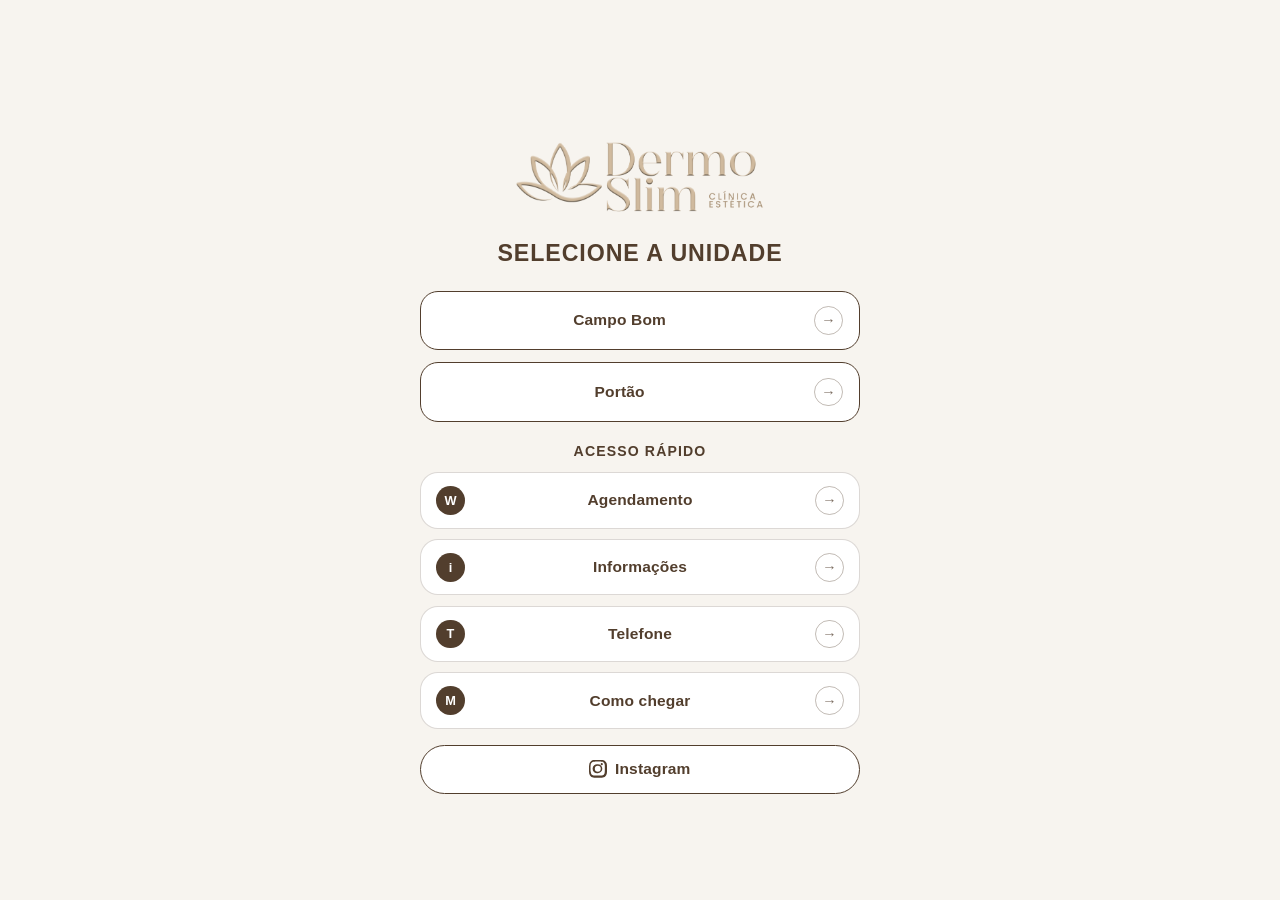
==== index.html @ 3d74a1a8 "Refine home selection layout with equal unit buttons and quick links. Center the selection page, mov" ====
<!doctype html>
<html lang="pt-BR">
  <head>
    <meta charset="UTF-8" />
    <meta name="viewport" content="width=device-width, initial-scale=1.0" />
    <title>Clínica Dermo Slim | Selecione a unidade</title>
    <meta
      name="description"
      content="Selecione a unidade da Clínica Dermo Slim para acessar agendamento, informações e localização."
    />
    <link rel="icon" type="image/png" href="image/logotipo/favicon-dermoslim.png" />
    <link rel="stylesheet" href="styles.css" />
  </head>
  <body>
    <div class="page selection-page">
      <main class="main">
        <div class="logo-wrap">
          <img
            class="logo"
            src="image/logotipo/logo-h-dermo-slim-clinica-dourado.png"
            alt="Clínica Dermo Slim"
          />
        </div>
        <h1>Selecione a unidade</h1>
        <nav class="links" aria-label="Selecionar unidade">
          <a class="btn unit-btn" href="campobom/">
            <span class="btn-label">Campo Bom</span>
            <span class="btn-arrow" aria-hidden="true">→</span>
          </a>
          <a class="btn unit-btn" href="portao/">
            <span class="btn-label">Portão</span>
            <span class="btn-arrow" aria-hidden="true">→</span>
          </a>
        </nav>
        <h2 class="subheading">Acesso rápido</h2>
        <nav class="links quick-links" aria-label="Botões de acesso rápido">
          <a class="btn quick-btn" href="#">
            <span class="quick-icon" aria-hidden="true">W</span>
            <span class="btn-label">Agendamento</span>
            <span class="btn-arrow" aria-hidden="true">→</span>
          </a>
          <a class="btn quick-btn" href="#">
            <span class="quick-icon" aria-hidden="true">i</span>
            <span class="btn-label">Informações</span>
            <span class="btn-arrow" aria-hidden="true">→</span>
          </a>
          <a class="btn quick-btn" href="#">
            <span class="quick-icon" aria-hidden="true">T</span>
            <span class="btn-label">Telefone</span>
            <span class="btn-arrow" aria-hidden="true">→</span>
          </a>
          <a class="btn quick-btn" href="#">
            <span class="quick-icon" aria-hidden="true">M</span>
            <span class="btn-label">Como chegar</span>
            <span class="btn-arrow" aria-hidden="true">→</span>
          </a>
        </nav>
        <a
          class="btn instagram-btn"
          href="https://www.instagram.com/clinicadermoslim/"
          target="_blank"
          rel="noopener noreferrer"
          aria-label="Instagram da Clínica Dermo Slim"
        >
          <svg class="instagram-icon" viewBox="0 0 16 16" aria-hidden="true">
            <path
              fill="currentColor"
              d="M8 3.9A4.1 4.1 0 1 0 8 12a4.1 4.1 0 0 0 0-8.2Zm0 6.8a2.7 2.7 0 1 1 0-5.4 2.7 2.7 0 0 1 0 5.4ZM12.6 3.8a1 1 0 1 1-2 0 1 1 0 0 1 2 0ZM8 1.4c2.1 0 2.4 0 3.2.1.6 0 .9.1 1.2.2.4.2.7.4 1 .7.3.3.5.6.7 1 .1.3.2.6.2 1.2.1.8.1 1.1.1 3.2s0 2.4-.1 3.2c0 .6-.1.9-.2 1.2a2.8 2.8 0 0 1-1.7 1.7c-.3.1-.6.2-1.2.2-.8.1-1.1.1-3.2.1s-2.4 0-3.2-.1c-.6 0-.9-.1-1.2-.2a2.8 2.8 0 0 1-1.7-1.7c-.1-.3-.2-.6-.2-1.2C1.4 10.4 1.4 10 1.4 8s0-2.4.1-3.2c0-.6.1-.9.2-1.2.2-.4.4-.7.7-1 .3-.3.6-.5 1-.7.3-.1.6-.2 1.2-.2C5.6 1.4 5.9 1.4 8 1.4Zm0-1.4C5.9 0 5.6 0 4.8 0 4 0 3.5.2 3.1.3a4.2 4.2 0 0 0-1.5 1A4.2 4.2 0 0 0 .6 2.8C.4 3.2.2 3.7.2 4.6 0 5.4 0 5.7 0 8s0 2.6.1 3.4c0 .9.2 1.4.4 1.8a4.2 4.2 0 0 0 1 1.5 4.2 4.2 0 0 0 1.5 1c.4.2.9.4 1.8.4.8.1 1.1.1 3.4.1s2.6 0 3.4-.1c.9 0 1.4-.2 1.8-.4a4.2 4.2 0 0 0 1.5-1 4.2 4.2 0 0 0 1-1.5c.2-.4.4-.9.4-1.8.1-.8.1-1.1.1-3.4s0-2.6-.1-3.4c0-.9-.2-1.4-.4-1.8a4.2 4.2 0 0 0-1-1.5 4.2 4.2 0 0 0-1.5-1c-.4-.2-.9-.4-1.8-.4C10.6 0 10.3 0 8 0Z"
            />
          </svg>
          Instagram
        </a>
      </main>
    </div>
  </body>
</html>
---- styles.css ----
:root {
  --cocoa: #523e2d;
  --golden-nude: #bda486;
  --champagne: #c9a96a;
  --rose: #c57f7a;
  --pearl: #f7f4ef;
  --white: #ffffff;
  --graphite: #2e2a26;
}

* {
  box-sizing: border-box;
}

body {
  margin: 0;
  min-height: 100vh;
  background: var(--pearl);
  color: var(--graphite);
  font-family: "Avenir Next", "Montserrat", "Segoe UI", "Helvetica Neue", Arial, sans-serif;
}

.page {
  min-height: 100vh;
  display: flex;
  flex-direction: column;
  justify-content: space-between;
}

.selection-page {
  justify-content: center;
}

.main {
  width: min(100%, 30rem);
  margin: 0 auto;
  padding: 2rem 1.25rem 1rem;
}

.logo-wrap {
  display: flex;
  justify-content: center;
  margin-bottom: 1.5rem;
}

.logo {
  width: min(75vw, 16rem);
  height: auto;
}

h1 {
  margin: 0 0 1.5rem;
  text-align: center;
  color: var(--cocoa);
  font-size: 1.3rem;
  letter-spacing: 0.04em;
  font-weight: 700;
  text-transform: uppercase;
}

.links {
  display: flex;
  flex-direction: column;
  gap: 0.75rem;
}

.subheading {
  margin: 1.35rem 0 0.8rem;
  text-align: center;
  color: var(--cocoa);
  font-size: 0.88rem;
  letter-spacing: 0.08em;
  font-weight: 700;
  text-transform: uppercase;
}

.btn {
  display: block;
  width: 100%;
  border: 1px solid var(--cocoa);
  border-radius: 18px;
  padding: 0.9rem 1rem;
  text-decoration: none;
  text-align: center;
  background: var(--white);
  color: var(--cocoa);
  font-weight: 600;
  font-size: 0.97rem;
  letter-spacing: 0.01em;
  transition: transform 0.15s ease, box-shadow 0.15s ease;
}

.btn-label {
  flex: 1;
}

.btn-arrow {
  width: 1.8rem;
  height: 1.8rem;
  border-radius: 50%;
  border: 1px solid rgba(82, 62, 45, 0.35);
  display: inline-flex;
  align-items: center;
  justify-content: center;
  font-size: 0.9rem;
  color: rgba(82, 62, 45, 0.75);
}

.unit-btn {
  display: flex;
  align-items: center;
  justify-content: space-between;
  gap: 0.75rem;
  font-weight: 700;
}

.quick-links {
  gap: 0.65rem;
}

.quick-btn {
  display: flex;
  align-items: center;
  justify-content: space-between;
  gap: 0.75rem;
  padding: 0.8rem 0.95rem;
  background: #fff;
  border-color: rgba(82, 62, 45, 0.2);
}

.quick-icon {
  width: 1.8rem;
  height: 1.8rem;
  border-radius: 50%;
  background: var(--cocoa);
  color: var(--white);
  font-size: 0.8rem;
  font-weight: 700;
  display: inline-flex;
  align-items: center;
  justify-content: center;
  flex-shrink: 0;
}

.btn.primary {
  background: var(--cocoa);
  color: var(--white);
  border-color: var(--cocoa);
}

.btn.disabled {
  opacity: 0.62;
}

.btn:active {
  transform: scale(0.99);
}

.btn:focus-visible {
  outline: 2px solid var(--champagne);
  outline-offset: 2px;
}

.footer {
  background: linear-gradient(180deg, rgba(189, 164, 134, 0.22) 0%, rgba(82, 62, 45, 0.08) 100%);
  border-top: 1px solid rgba(82, 62, 45, 0.15);
  padding: 1rem 1.25rem 1.3rem;
}

.footer-content {
  width: min(100%, 30rem);
  margin: 0 auto;
  display: flex;
  flex-direction: column;
  align-items: center;
  gap: 0.65rem;
}

.address {
  margin: 0;
  text-align: center;
  font-size: 0.9rem;
  color: var(--graphite);
}

.address-link {
  color: inherit;
  text-decoration: none;
}

.address-link:focus-visible {
  outline: 2px solid var(--champagne);
  outline-offset: 2px;
  border-radius: 4px;
}

.instagram-link {
  display: inline-flex;
  align-items: center;
  gap: 0.5rem;
  color: var(--cocoa);
  text-decoration: none;
  font-weight: 600;
  font-size: 0.9rem;
}

.instagram-btn {
  margin-top: 1rem;
  display: flex;
  align-items: center;
  justify-content: center;
  gap: 0.5rem;
  border-radius: 999px;
}

.instagram-icon {
  width: 1.1rem;
  height: 1.1rem;
  display: inline-block;
}

.note {
  margin: 0.35rem 0 0;
  text-align: center;
  color: rgba(46, 42, 38, 0.78);
  font-size: 0.8rem;
}

@media (min-width: 768px) {
  .main {
    padding-top: 3rem;
  }

  h1 {
    font-size: 1.45rem;
  }

  .btn:hover {
    transform: translateY(-1px);
    box-shadow: 0 8px 20px rgba(82, 62, 45, 0.12);
  }
}
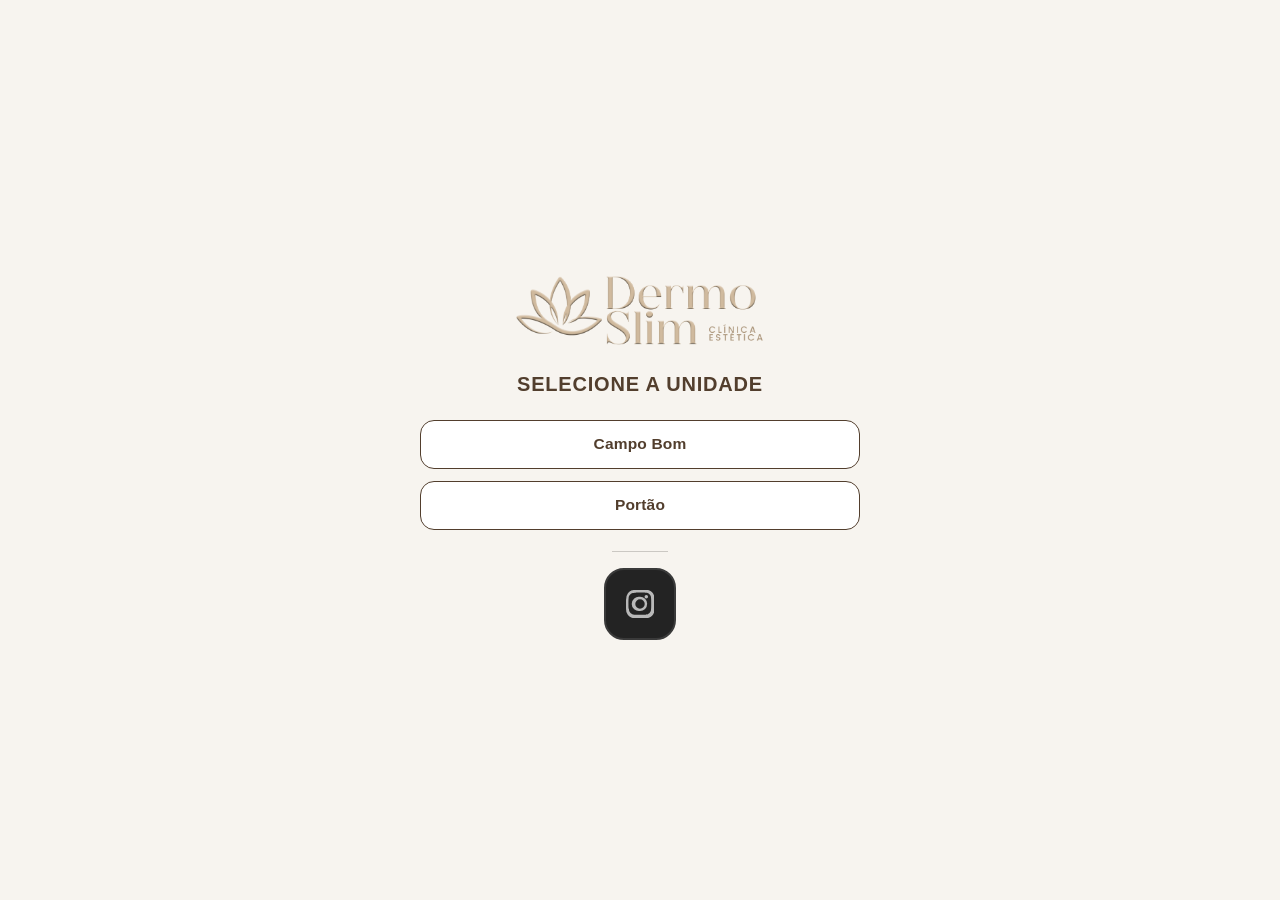
==== commit e156654a: "Simplify selection page and unify social icon strip layout. Keep home focused on city selection plus" ====
--- a/index.html
+++ b/index.html
@@ -23,53 +23,28 @@
         </div>
         <h1>Selecione a unidade</h1>
         <nav class="links" aria-label="Selecionar unidade">
-          <a class="btn unit-btn" href="campobom/">
-            <span class="btn-label">Campo Bom</span>
-            <span class="btn-arrow" aria-hidden="true">→</span>
-          </a>
-          <a class="btn unit-btn" href="portao/">
-            <span class="btn-label">Portão</span>
-            <span class="btn-arrow" aria-hidden="true">→</span>
-          </a>
+          <a class="btn" href="campobom/">Campo Bom</a>
+          <a class="btn" href="portao/">Portão</a>
         </nav>
-        <h2 class="subheading">Acesso rápido</h2>
-        <nav class="links quick-links" aria-label="Botões de acesso rápido">
-          <a class="btn quick-btn" href="#">
-            <span class="quick-icon" aria-hidden="true">W</span>
-            <span class="btn-label">Agendamento</span>
-            <span class="btn-arrow" aria-hidden="true">→</span>
-          </a>
-          <a class="btn quick-btn" href="#">
-            <span class="quick-icon" aria-hidden="true">i</span>
-            <span class="btn-label">Informações</span>
-            <span class="btn-arrow" aria-hidden="true">→</span>
-          </a>
-          <a class="btn quick-btn" href="#">
-            <span class="quick-icon" aria-hidden="true">T</span>
-            <span class="btn-label">Telefone</span>
-            <span class="btn-arrow" aria-hidden="true">→</span>
-          </a>
-          <a class="btn quick-btn" href="#">
-            <span class="quick-icon" aria-hidden="true">M</span>
-            <span class="btn-label">Como chegar</span>
-            <span class="btn-arrow" aria-hidden="true">→</span>
-          </a>
-        </nav>
-        <a
-          class="btn instagram-btn"
-          href="https://www.instagram.com/clinicadermoslim/"
-          target="_blank"
-          rel="noopener noreferrer"
-          aria-label="Instagram da Clínica Dermo Slim"
-        >
-          <svg class="instagram-icon" viewBox="0 0 16 16" aria-hidden="true">
-            <path
-              fill="currentColor"
-              d="M8 3.9A4.1 4.1 0 1 0 8 12a4.1 4.1 0 0 0 0-8.2Zm0 6.8a2.7 2.7 0 1 1 0-5.4 2.7 2.7 0 0 1 0 5.4ZM12.6 3.8a1 1 0 1 1-2 0 1 1 0 0 1 2 0ZM8 1.4c2.1 0 2.4 0 3.2.1.6 0 .9.1 1.2.2.4.2.7.4 1 .7.3.3.5.6.7 1 .1.3.2.6.2 1.2.1.8.1 1.1.1 3.2s0 2.4-.1 3.2c0 .6-.1.9-.2 1.2a2.8 2.8 0 0 1-1.7 1.7c-.3.1-.6.2-1.2.2-.8.1-1.1.1-3.2.1s-2.4 0-3.2-.1c-.6 0-.9-.1-1.2-.2a2.8 2.8 0 0 1-1.7-1.7c-.1-.3-.2-.6-.2-1.2C1.4 10.4 1.4 10 1.4 8s0-2.4.1-3.2c0-.6.1-.9.2-1.2.2-.4.4-.7.7-1 .3-.3.6-.5 1-.7.3-.1.6-.2 1.2-.2C5.6 1.4 5.9 1.4 8 1.4Zm0-1.4C5.9 0 5.6 0 4.8 0 4 0 3.5.2 3.1.3a4.2 4.2 0 0 0-1.5 1A4.2 4.2 0 0 0 .6 2.8C.4 3.2.2 3.7.2 4.6 0 5.4 0 5.7 0 8s0 2.6.1 3.4c0 .9.2 1.4.4 1.8a4.2 4.2 0 0 0 1 1.5 4.2 4.2 0 0 0 1.5 1c.4.2.9.4 1.8.4.8.1 1.1.1 3.4.1s2.6 0 3.4-.1c.9 0 1.4-.2 1.8-.4a4.2 4.2 0 0 0 1.5-1 4.2 4.2 0 0 0 1-1.5c.2-.4.4-.9.4-1.8.1-.8.1-1.1.1-3.4s0-2.6-.1-3.4c0-.9-.2-1.4-.4-1.8a4.2 4.2 0 0 0-1-1.5 4.2 4.2 0 0 0-1.5-1c-.4-.2-.9-.4-1.8-.4C10.6 0 10.3 0 8 0Z"
-            />
-          </svg>
-          Instagram
-        </a>
+        <section class="social-strip" aria-label="Redes sociais">
+          <div class="social-divider"></div>
+          <div class="social-row single">
+            <a
+              class="social-icon-btn"
+              href="https://www.instagram.com/clinicadermoslim/"
+              target="_blank"
+              rel="noopener noreferrer"
+              aria-label="Instagram da Clínica Dermo Slim"
+            >
+              <svg class="social-icon" viewBox="0 0 16 16" aria-hidden="true">
+                <path
+                  fill="currentColor"
+                  d="M8 3.9A4.1 4.1 0 1 0 8 12a4.1 4.1 0 0 0 0-8.2Zm0 6.8a2.7 2.7 0 1 1 0-5.4 2.7 2.7 0 0 1 0 5.4ZM12.6 3.8a1 1 0 1 1-2 0 1 1 0 0 1 2 0ZM8 1.4c2.1 0 2.4 0 3.2.1.6 0 .9.1 1.2.2.4.2.7.4 1 .7.3.3.5.6.7 1 .1.3.2.6.2 1.2.1.8.1 1.1.1 3.2s0 2.4-.1 3.2c0 .6-.1.9-.2 1.2a2.8 2.8 0 0 1-1.7 1.7c-.3.1-.6.2-1.2.2-.8.1-1.1.1-3.2.1s-2.4 0-3.2-.1c-.6 0-.9-.1-1.2-.2a2.8 2.8 0 0 1-1.7-1.7c-.1-.3-.2-.6-.2-1.2C1.4 10.4 1.4 10 1.4 8s0-2.4.1-3.2c0-.6.1-.9.2-1.2.2-.4.4-.7.7-1 .3-.3.6-.5 1-.7.3-.1.6-.2 1.2-.2C5.6 1.4 5.9 1.4 8 1.4Zm0-1.4C5.9 0 5.6 0 4.8 0 4 0 3.5.2 3.1.3a4.2 4.2 0 0 0-1.5 1A4.2 4.2 0 0 0 .6 2.8C.4 3.2.2 3.7.2 4.6 0 5.4 0 5.7 0 8s0 2.6.1 3.4c0 .9.2 1.4.4 1.8a4.2 4.2 0 0 0 1 1.5 4.2 4.2 0 0 0 1.5 1c.4.2.9.4 1.8.4.8.1 1.1.1 3.4.1s2.6 0 3.4-.1c.9 0 1.4-.2 1.8-.4a4.2 4.2 0 0 0 1.5-1 4.2 4.2 0 0 0 1-1.5c.2-.4.4-.9.4-1.8.1-.8.1-1.1.1-3.4s0-2.6-.1-3.4c0-.9-.2-1.4-.4-1.8a4.2 4.2 0 0 0-1-1.5 4.2 4.2 0 0 0-1.5-1c-.4-.2-.9-.4-1.8-.4C10.6 0 10.3 0 8 0Z"
+                />
+              </svg>
+            </a>
+          </div>
+        </section>
       </main>
     </div>
   </body>
--- a/styles.css
+++ b/styles.css
@@ -1,11 +1,12 @@
 :root {
   --cocoa: #523e2d;
-  --golden-nude: #bda486;
   --champagne: #c9a96a;
-  --rose: #c57f7a;
   --pearl: #f7f4ef;
   --white: #ffffff;
   --graphite: #2e2a26;
+  --social-bg: #232323;
+  --social-border: #3a3a3a;
+  --social-icon: #b8b8b8;
 }
 
 * {
@@ -24,7 +25,6 @@
   min-height: 100vh;
   display: flex;
   flex-direction: column;
-  justify-content: space-between;
 }
 
 .selection-page {
@@ -34,7 +34,7 @@
 .main {
   width: min(100%, 30rem);
   margin: 0 auto;
-  padding: 2rem 1.25rem 1rem;
+  padding: 2rem 1.25rem 1.25rem;
 }
 
 .logo-wrap {
@@ -52,7 +52,7 @@
   margin: 0 0 1.5rem;
   text-align: center;
   color: var(--cocoa);
-  font-size: 1.3rem;
+  font-size: 1.25rem;
   letter-spacing: 0.04em;
   font-weight: 700;
   text-transform: uppercase;
@@ -64,116 +64,90 @@
   gap: 0.75rem;
 }
 
-.subheading {
-  margin: 1.35rem 0 0.8rem;
-  text-align: center;
-  color: var(--cocoa);
-  font-size: 0.88rem;
-  letter-spacing: 0.08em;
-  font-weight: 700;
-  text-transform: uppercase;
-}
-
 .btn {
   display: block;
   width: 100%;
   border: 1px solid var(--cocoa);
-  border-radius: 18px;
+  border-radius: 14px;
   padding: 0.9rem 1rem;
   text-decoration: none;
   text-align: center;
   background: var(--white);
   color: var(--cocoa);
-  font-weight: 600;
+  font-weight: 650;
   font-size: 0.97rem;
   letter-spacing: 0.01em;
   transition: transform 0.15s ease, box-shadow 0.15s ease;
 }
 
-.btn-label {
-  flex: 1;
-}
-
-.btn-arrow {
-  width: 1.8rem;
-  height: 1.8rem;
-  border-radius: 50%;
-  border: 1px solid rgba(82, 62, 45, 0.35);
-  display: inline-flex;
-  align-items: center;
-  justify-content: center;
-  font-size: 0.9rem;
-  color: rgba(82, 62, 45, 0.75);
-}
-
-.unit-btn {
-  display: flex;
-  align-items: center;
-  justify-content: space-between;
-  gap: 0.75rem;
-  font-weight: 700;
-}
-
-.quick-links {
-  gap: 0.65rem;
-}
-
-.quick-btn {
-  display: flex;
-  align-items: center;
-  justify-content: space-between;
-  gap: 0.75rem;
-  padding: 0.8rem 0.95rem;
-  background: #fff;
-  border-color: rgba(82, 62, 45, 0.2);
-}
-
-.quick-icon {
-  width: 1.8rem;
-  height: 1.8rem;
-  border-radius: 50%;
-  background: var(--cocoa);
-  color: var(--white);
-  font-size: 0.8rem;
-  font-weight: 700;
-  display: inline-flex;
-  align-items: center;
-  justify-content: center;
-  flex-shrink: 0;
-}
-
 .btn.primary {
   background: var(--cocoa);
   color: var(--white);
-  border-color: var(--cocoa);
 }
 
 .btn.disabled {
   opacity: 0.62;
 }
 
-.btn:active {
-  transform: scale(0.99);
-}
-
-.btn:focus-visible {
+.btn:focus-visible,
+.social-icon-btn:focus-visible,
+.address-link:focus-visible {
   outline: 2px solid var(--champagne);
   outline-offset: 2px;
 }
 
+.btn:active,
+.social-icon-btn:active {
+  transform: scale(0.98);
+}
+
+.social-strip {
+  margin-top: 1.35rem;
+}
+
+.social-divider {
+  width: 56px;
+  height: 1px;
+  margin: 0 auto 1rem;
+  background: rgba(46, 42, 38, 0.22);
+}
+
+.social-row {
+  display: flex;
+  justify-content: center;
+  gap: 0.85rem;
+}
+
+.social-row.single {
+  justify-content: center;
+}
+
+.social-icon-btn {
+  width: 72px;
+  height: 72px;
+  border-radius: 20px;
+  border: 2px solid var(--social-border);
+  background: var(--social-bg);
+  color: var(--social-icon);
+  display: inline-flex;
+  align-items: center;
+  justify-content: center;
+  text-decoration: none;
+  transition: transform 0.15s ease, border-color 0.15s ease;
+}
+
+.social-icon {
+  width: 28px;
+  height: 28px;
+}
+
 .footer {
-  background: linear-gradient(180deg, rgba(189, 164, 134, 0.22) 0%, rgba(82, 62, 45, 0.08) 100%);
-  border-top: 1px solid rgba(82, 62, 45, 0.15);
-  padding: 1rem 1.25rem 1.3rem;
+  padding: 0 1.25rem 1.4rem;
 }
 
 .footer-content {
   width: min(100%, 30rem);
   margin: 0 auto;
-  display: flex;
-  flex-direction: column;
-  align-items: center;
-  gap: 0.65rem;
 }
 
 .address {
@@ -188,55 +162,16 @@
   text-decoration: none;
 }
 
-.address-link:focus-visible {
-  outline: 2px solid var(--champagne);
-  outline-offset: 2px;
-  border-radius: 4px;
-}
-
-.instagram-link {
-  display: inline-flex;
-  align-items: center;
-  gap: 0.5rem;
-  color: var(--cocoa);
-  text-decoration: none;
-  font-weight: 600;
-  font-size: 0.9rem;
-}
-
-.instagram-btn {
-  margin-top: 1rem;
-  display: flex;
-  align-items: center;
-  justify-content: center;
-  gap: 0.5rem;
-  border-radius: 999px;
-}
-
-.instagram-icon {
-  width: 1.1rem;
-  height: 1.1rem;
-  display: inline-block;
-}
-
 .note {
-  margin: 0.35rem 0 0;
+  margin: 0.6rem 0 0;
   text-align: center;
-  color: rgba(46, 42, 38, 0.78);
-  font-size: 0.8rem;
+  font-size: 0.82rem;
+  color: rgba(46, 42, 38, 0.75);
 }
 
 @media (min-width: 768px) {
-  .main {
-    padding-top: 3rem;
-  }
-
-  h1 {
-    font-size: 1.45rem;
-  }
-
-  .btn:hover {
+  .btn:hover,
+  .social-icon-btn:hover {
     transform: translateY(-1px);
-    box-shadow: 0 8px 20px rgba(82, 62, 45, 0.12);
   }
 }
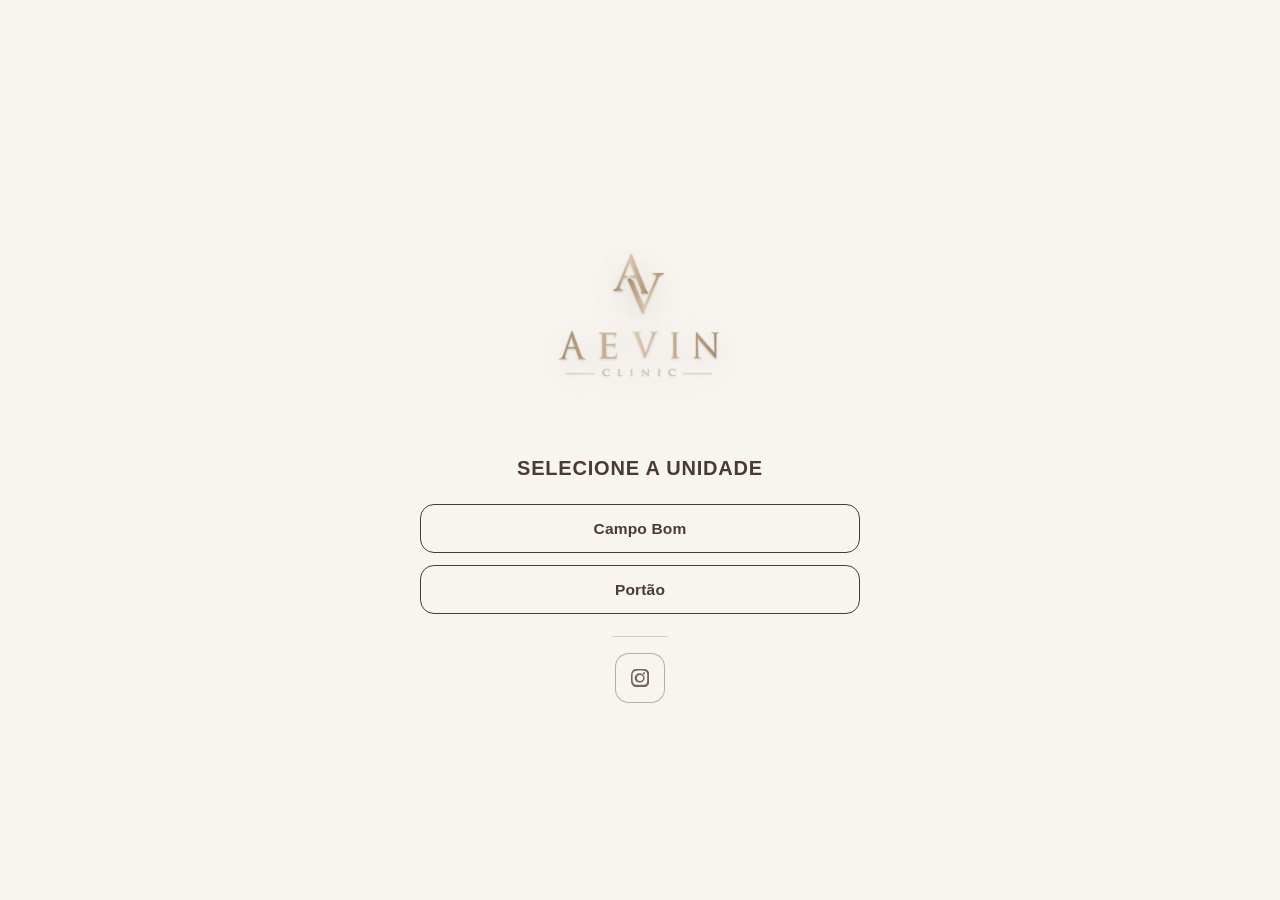
==== commit 38806d45: "Rebrand site to Aevin Clinic with new logo and palette. Replace Dermo Slim assets with Aevin identit" ====
--- a/index.html
+++ b/index.html
@@ -3,12 +3,12 @@
   <head>
     <meta charset="UTF-8" />
     <meta name="viewport" content="width=device-width, initial-scale=1.0" />
-    <title>Clínica Dermo Slim | Selecione a unidade</title>
+    <title>Aevin Clinic | Selecione a unidade</title>
     <meta
       name="description"
-      content="Selecione a unidade da Clínica Dermo Slim para acessar agendamento, informações e localização."
+      content="Selecione a unidade da Aevin Clinic para acessar agendamento, informações e localização."
     />
-    <link rel="icon" type="image/png" href="image/logotipo/favicon-dermoslim.png" />
+    <link rel="icon" type="image/png" href="image/logotipo/favicon-aevin.png" />
     <link rel="stylesheet" href="styles.css" />
   </head>
   <body>
@@ -17,8 +17,8 @@
         <div class="logo-wrap">
           <img
             class="logo"
-            src="image/logotipo/logo-h-dermo-slim-clinica-dourado.png"
-            alt="Clínica Dermo Slim"
+            src="image/logotipo/logo-aevin.png"
+            alt="Aevin Clinic"
           />
         </div>
         <h1>Selecione a unidade</h1>
@@ -34,7 +34,7 @@
               href="https://www.instagram.com/clinicadermoslim/"
               target="_blank"
               rel="noopener noreferrer"
-              aria-label="Instagram da Clínica Dermo Slim"
+              aria-label="Instagram da Aevin Clinic"
             >
               <svg class="social-icon" viewBox="0 0 16 16" aria-hidden="true">
                 <path
--- a/styles.css
+++ b/styles.css
@@ -1,12 +1,10 @@
 :root {
-  --cocoa: #523e2d;
-  --champagne: #c9a96a;
-  --pearl: #f7f4ef;
-  --white: #ffffff;
-  --graphite: #2e2a26;
-  --social-bg: #232323;
-  --social-border: #3a3a3a;
-  --social-icon: #b8b8b8;
+  --champagne: #d8c3a3;
+  --off-white: #f8f5f1;
+  --beige: #e9e1d6;
+  --bronze: #b9986d;
+  --espresso: #4a3a31;
+  --warm-gray: #b8b1a8;
 }
 
 * {
@@ -16,8 +14,8 @@
 body {
   margin: 0;
   min-height: 100vh;
-  background: var(--pearl);
-  color: var(--graphite);
+  background: var(--off-white);
+  color: var(--espresso);
   font-family: "Avenir Next", "Montserrat", "Segoe UI", "Helvetica Neue", Arial, sans-serif;
 }
 
@@ -25,9 +23,6 @@
   min-height: 100vh;
   display: flex;
   flex-direction: column;
-}
-
-.selection-page {
   justify-content: center;
 }
 
@@ -44,14 +39,18 @@
 }
 
 .logo {
-  width: min(75vw, 16rem);
+  width: min(70vw, 14rem);
   height: auto;
+  filter:
+    drop-shadow(0 1px 1px rgba(74, 58, 49, 0.18))
+    drop-shadow(0 6px 14px rgba(74, 58, 49, 0.16))
+    drop-shadow(0 14px 28px rgba(185, 152, 109, 0.18));
 }
 
 h1 {
   margin: 0 0 1.5rem;
   text-align: center;
-  color: var(--cocoa);
+  color: var(--espresso);
   font-size: 1.25rem;
   letter-spacing: 0.04em;
   font-weight: 700;
@@ -67,22 +66,17 @@
 .btn {
   display: block;
   width: 100%;
-  border: 1px solid var(--cocoa);
+  border: 1.5px solid var(--espresso);
   border-radius: 14px;
   padding: 0.9rem 1rem;
   text-decoration: none;
   text-align: center;
-  background: var(--white);
-  color: var(--cocoa);
+  background: var(--off-white);
+  color: var(--espresso);
   font-weight: 650;
   font-size: 0.97rem;
   letter-spacing: 0.01em;
-  transition: transform 0.15s ease, box-shadow 0.15s ease;
-}
-
-.btn.primary {
-  background: var(--cocoa);
-  color: var(--white);
+  transition: transform 0.15s ease, border-color 0.15s ease, color 0.15s ease;
 }
 
 .btn.disabled {
@@ -92,7 +86,7 @@
 .btn:focus-visible,
 .social-icon-btn:focus-visible,
 .address-link:focus-visible {
-  outline: 2px solid var(--champagne);
+  outline: 2px solid var(--bronze);
   outline-offset: 2px;
 }
 
@@ -109,13 +103,13 @@
   width: 56px;
   height: 1px;
   margin: 0 auto 1rem;
-  background: rgba(46, 42, 38, 0.22);
+  background: rgba(74, 58, 49, 0.22);
 }
 
 .social-row {
   display: flex;
   justify-content: center;
-  gap: 0.85rem;
+  gap: 0.65rem;
 }
 
 .social-row.single {
@@ -123,22 +117,22 @@
 }
 
 .social-icon-btn {
-  width: 72px;
-  height: 72px;
-  border-radius: 20px;
-  border: 2px solid var(--social-border);
-  background: var(--social-bg);
-  color: var(--social-icon);
+  width: 50px;
+  height: 50px;
+  border-radius: 14px;
+  border: 1.5px solid rgba(74, 58, 49, 0.38);
+  background: var(--off-white);
+  color: rgba(74, 58, 49, 0.76);
   display: inline-flex;
   align-items: center;
   justify-content: center;
   text-decoration: none;
-  transition: transform 0.15s ease, border-color 0.15s ease;
+  transition: transform 0.15s ease, border-color 0.15s ease, color 0.15s ease;
 }
 
 .social-icon {
-  width: 28px;
-  height: 28px;
+  width: 18px;
+  height: 18px;
 }
 
 .footer {
@@ -154,7 +148,7 @@
   margin: 0;
   text-align: center;
   font-size: 0.9rem;
-  color: var(--graphite);
+  color: var(--espresso);
 }
 
 .address-link {
@@ -166,12 +160,14 @@
   margin: 0.6rem 0 0;
   text-align: center;
   font-size: 0.82rem;
-  color: rgba(46, 42, 38, 0.75);
+  color: rgba(74, 58, 49, 0.75);
 }
 
 @media (min-width: 768px) {
   .btn:hover,
   .social-icon-btn:hover {
     transform: translateY(-1px);
+    border-color: rgba(74, 58, 49, 0.58);
+    color: var(--espresso);
   }
 }
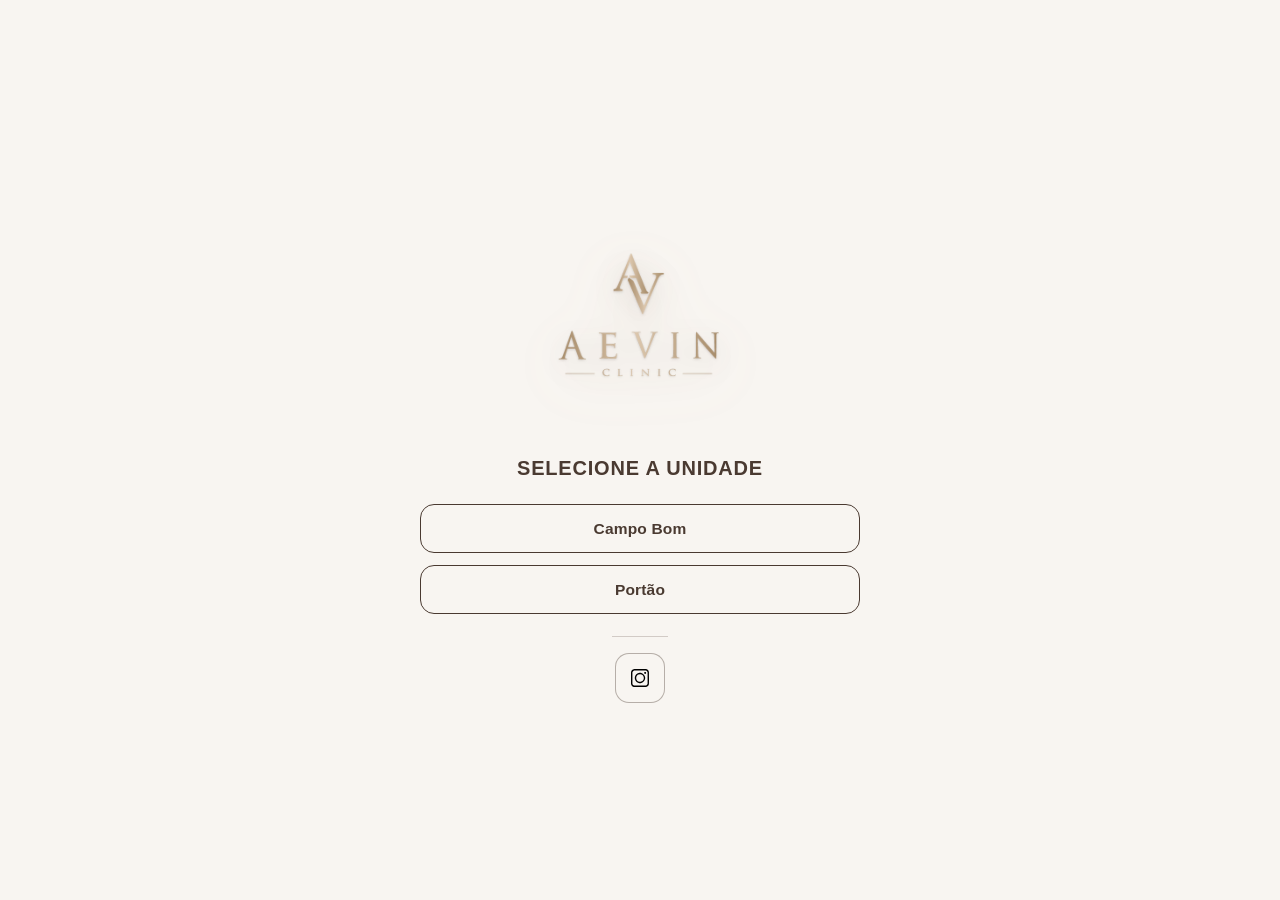
==== commit c18693b4: "Replace inline SVG icons with shared assets in imagens/icons. Use the new icon set across link pages" ====
--- a/index.html
+++ b/index.html
@@ -8,7 +8,39 @@
       name="description"
       content="Selecione a unidade da Aevin Clinic para acessar agendamento, informações e localização."
     />
-    <link rel="icon" type="image/png" href="image/logotipo/favicon-aevin.png" />
+    <meta name="robots" content="index,follow" />
+    <link rel="canonical" href="https://clinicadermoslim.vercel.app/" />
+
+    <meta property="og:type" content="website" />
+    <meta property="og:site_name" content="Aevin Clinic" />
+    <meta property="og:locale" content="pt_BR" />
+    <meta property="og:url" content="https://clinicadermoslim.vercel.app/" />
+    <meta property="og:title" content="Aevin Clinic | Selecione a unidade" />
+    <meta
+      property="og:description"
+      content="Selecione a unidade da Aevin Clinic para acessar agendamento, informações e localização."
+    />
+    <meta
+      property="og:image"
+      content="https://clinicadermoslim.vercel.app/imagens/Logotipo/og-aevin.png"
+    />
+    <meta property="og:image:width" content="1200" />
+    <meta property="og:image:height" content="1200" />
+    <meta property="og:image:alt" content="Aevin Clinic" />
+
+    <meta name="twitter:card" content="summary_large_image" />
+    <meta name="twitter:title" content="Aevin Clinic | Selecione a unidade" />
+    <meta
+      name="twitter:description"
+      content="Selecione a unidade da Aevin Clinic para acessar agendamento, informações e localização."
+    />
+    <meta
+      name="twitter:image"
+      content="https://clinicadermoslim.vercel.app/imagens/Logotipo/og-aevin.png"
+    />
+
+    <link rel="icon" type="image/png" href="imagens/Logotipo/favicon-aevin.png" />
+    <link rel="apple-touch-icon" href="imagens/Logotipo/favicon-aevin.png" />
     <link rel="stylesheet" href="styles.css" />
   </head>
   <body>
@@ -17,7 +49,7 @@
         <div class="logo-wrap">
           <img
             class="logo"
-            src="image/logotipo/logo-aevin.png"
+            src="imagens/Logotipo/logo-aevin.png"
             alt="Aevin Clinic"
           />
         </div>
@@ -31,17 +63,18 @@
           <div class="social-row single">
             <a
               class="social-icon-btn"
-              href="https://www.instagram.com/clinicadermoslim/"
+              href="https://www.instagram.com/aevin.clinic/"
               target="_blank"
               rel="noopener noreferrer"
               aria-label="Instagram da Aevin Clinic"
             >
-              <svg class="social-icon" viewBox="0 0 16 16" aria-hidden="true">
-                <path
-                  fill="currentColor"
-                  d="M8 3.9A4.1 4.1 0 1 0 8 12a4.1 4.1 0 0 0 0-8.2Zm0 6.8a2.7 2.7 0 1 1 0-5.4 2.7 2.7 0 0 1 0 5.4ZM12.6 3.8a1 1 0 1 1-2 0 1 1 0 0 1 2 0ZM8 1.4c2.1 0 2.4 0 3.2.1.6 0 .9.1 1.2.2.4.2.7.4 1 .7.3.3.5.6.7 1 .1.3.2.6.2 1.2.1.8.1 1.1.1 3.2s0 2.4-.1 3.2c0 .6-.1.9-.2 1.2a2.8 2.8 0 0 1-1.7 1.7c-.3.1-.6.2-1.2.2-.8.1-1.1.1-3.2.1s-2.4 0-3.2-.1c-.6 0-.9-.1-1.2-.2a2.8 2.8 0 0 1-1.7-1.7c-.1-.3-.2-.6-.2-1.2C1.4 10.4 1.4 10 1.4 8s0-2.4.1-3.2c0-.6.1-.9.2-1.2.2-.4.4-.7.7-1 .3-.3.6-.5 1-.7.3-.1.6-.2 1.2-.2C5.6 1.4 5.9 1.4 8 1.4Zm0-1.4C5.9 0 5.6 0 4.8 0 4 0 3.5.2 3.1.3a4.2 4.2 0 0 0-1.5 1A4.2 4.2 0 0 0 .6 2.8C.4 3.2.2 3.7.2 4.6 0 5.4 0 5.7 0 8s0 2.6.1 3.4c0 .9.2 1.4.4 1.8a4.2 4.2 0 0 0 1 1.5 4.2 4.2 0 0 0 1.5 1c.4.2.9.4 1.8.4.8.1 1.1.1 3.4.1s2.6 0 3.4-.1c.9 0 1.4-.2 1.8-.4a4.2 4.2 0 0 0 1.5-1 4.2 4.2 0 0 0 1-1.5c.2-.4.4-.9.4-1.8.1-.8.1-1.1.1-3.4s0-2.6-.1-3.4c0-.9-.2-1.4-.4-1.8a4.2 4.2 0 0 0-1-1.5 4.2 4.2 0 0 0-1.5-1c-.4-.2-.9-.4-1.8-.4C10.6 0 10.3 0 8 0Z"
-                />
-              </svg>
+              <img
+                class="social-icon"
+                src="imagens/icons/instagram.svg"
+                alt=""
+                width="18"
+                height="18"
+              />
             </a>
           </div>
         </section>
--- a/styles.css
+++ b/styles.css
@@ -36,6 +36,11 @@
   display: flex;
   justify-content: center;
   margin-bottom: 1.5rem;
+}
+
+.logo-link {
+  display: inline-flex;
+  text-decoration: none;
 }
 
 .logo {
@@ -133,6 +138,8 @@
 .social-icon {
   width: 18px;
   height: 18px;
+  display: block;
+  object-fit: contain;
 }
 
 .footer {
@@ -142,6 +149,41 @@
 .footer-content {
   width: min(100%, 30rem);
   margin: 0 auto;
+  display: flex;
+  flex-direction: column;
+  align-items: center;
+  gap: 0.7rem;
+}
+
+.switch-unit {
+  display: inline-flex;
+  align-items: center;
+  gap: 0.35rem;
+  color: rgba(74, 58, 49, 0.72);
+  text-decoration: none;
+  font-size: 0.86rem;
+  letter-spacing: 0.04em;
+  text-transform: uppercase;
+  border-bottom: 1px solid rgba(74, 58, 49, 0.28);
+  padding-bottom: 0.1rem;
+  transition: color 0.15s ease, border-color 0.15s ease;
+}
+
+.switch-unit-icon {
+  width: 14px;
+  height: 14px;
+  display: block;
+  object-fit: contain;
+  opacity: 0.72;
+}
+
+.switch-unit:hover {
+  color: var(--espresso);
+  border-color: rgba(74, 58, 49, 0.55);
+}
+
+.switch-unit:hover .switch-unit-icon {
+  opacity: 1;
 }
 
 .address {
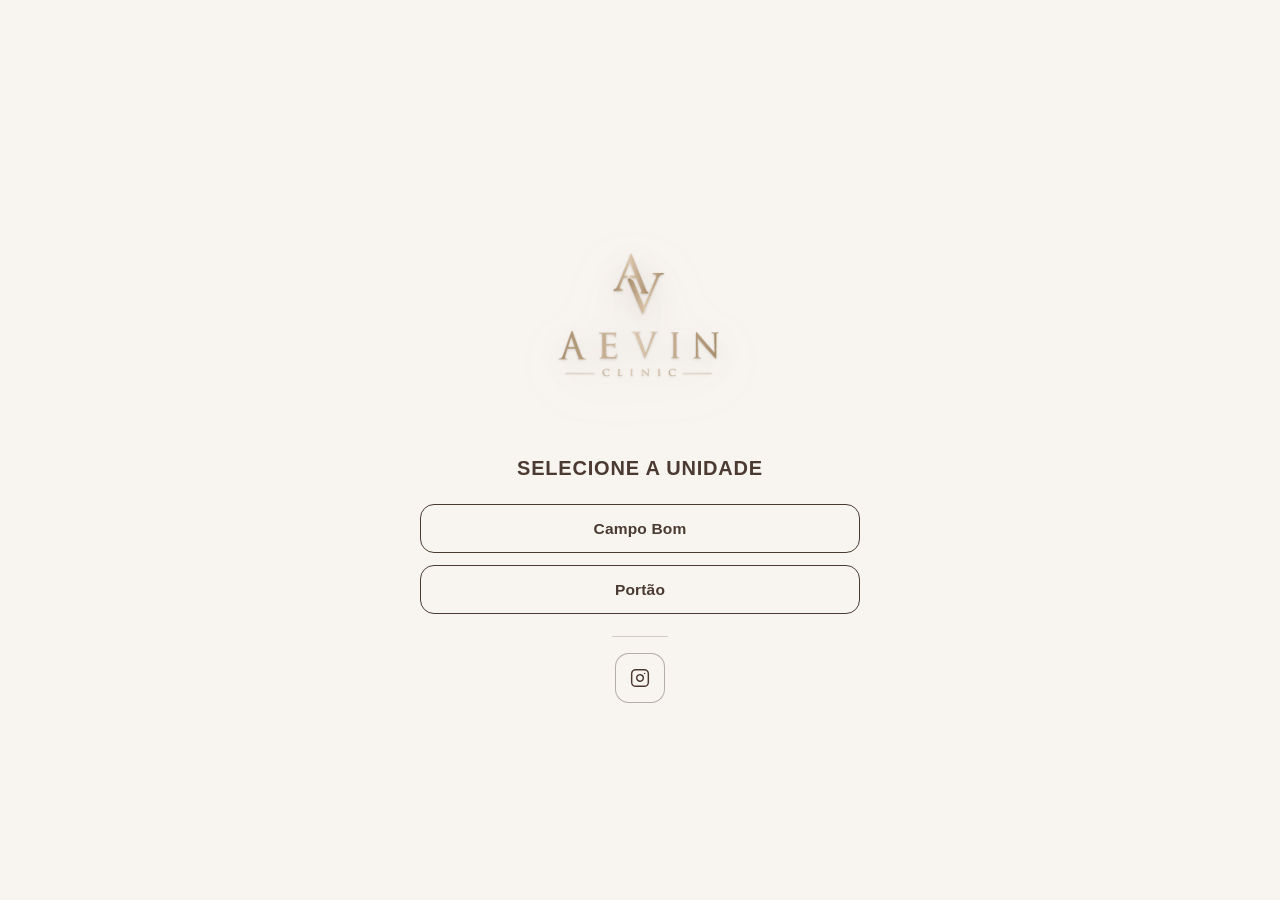
==== commit 560f9ba0: "Standardize icon set and fix LP asset paths. Use matching 24px stroke icons across link pages and lo" ====
--- a/index.html
+++ b/index.html
@@ -72,8 +72,8 @@
                 class="social-icon"
                 src="imagens/icons/instagram.svg"
                 alt=""
-                width="18"
-                height="18"
+                width="20"
+                height="20"
               />
             </a>
           </div>
--- a/styles.css
+++ b/styles.css
@@ -136,10 +136,11 @@
 }
 
 .social-icon {
-  width: 18px;
-  height: 18px;
+  width: 20px;
+  height: 20px;
   display: block;
   object-fit: contain;
+  flex-shrink: 0;
 }
 
 .footer {
